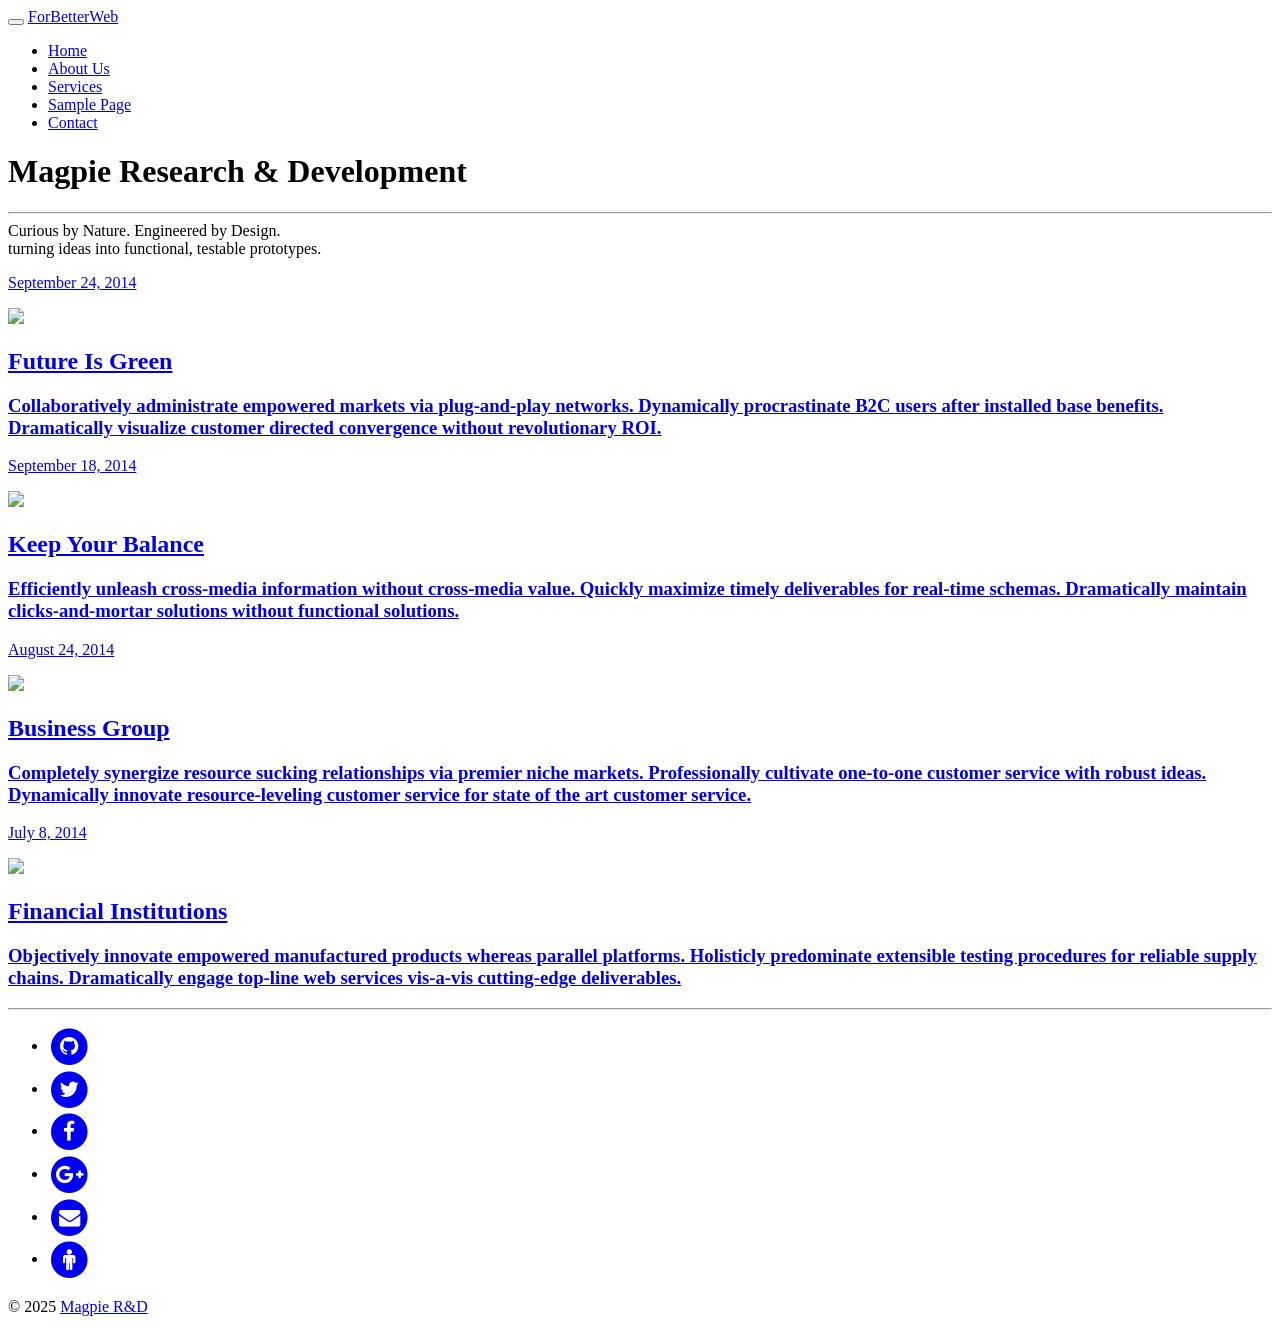
==== index.html @ 32f98511 "First commit" ====
<!DOCTYPE html>
<html lang="en">

<head>

    <meta charset="utf-8">
    <meta http-equiv="X-UA-Compatible" content="IE=edge">
    <meta name="viewport" content="width=device-width, initial-scale=1">
    <meta name="description" content="">
    <meta name="author" content="">

    <title>Magie R&D</title>

    <!-- Bootstrap Core CSS -->
    <link href="css/bootstrap.min.css" rel="stylesheet">

    <!-- Custom CSS -->
    <link href="css/small-business.css" rel="stylesheet">

    <!-- Custom Fonts -->
    <link href="http://maxcdn.bootstrapcdn.com/font-awesome/4.1.0/css/font-awesome.min.css" rel="stylesheet" type="text/css">
    <link href='http://fonts.googleapis.com/css?family=Great+Vibes' rel='stylesheet' type='text/css'>
    <link href='http://fonts.googleapis.com/css?family=Roboto:400,300,100,500,700,900' rel='stylesheet' type='text/css'>

    <!-- HTML5 Shim and Respond.js IE8 support of HTML5 elements and media queries -->
    <!-- WARNING: Respond.js doesn't work if you view the page via file:// -->
    <!--[if lt IE 9]>
        <script src="https://oss.maxcdn.com/libs/html5shiv/3.7.0/html5shiv.js"></script>
        <script src="https://oss.maxcdn.com/libs/respond.js/1.4.2/respond.min.js"></script>
    <![endif]-->

</head>

<body>

    <!-- Navigation -->
    <nav class="navbar navbar-default navbar-custom navbar-fixed-top">
        <div class="container-fluid">
            <!-- Brand and toggle get grouped for better mobile display -->
            <div class="navbar-header page-scroll">
                <button type="button" class="navbar-toggle" data-toggle="collapse" data-target="#bs-example-navbar-collapse-1">
                    <span class="sr-only">Toggle navigation</span>
                    <span class="icon-bar"></span>
                    <span class="icon-bar"></span>
                    <span class="icon-bar"></span>
                </button>
                <a class="navbar-brand" href="index.html">ForBetterWeb</a>
            </div>

            <!-- Collect the nav links, forms, and other content for toggling -->
            <div class="collapse navbar-collapse" id="bs-example-navbar-collapse-1">
                <ul class="nav navbar-nav navbar-right">
                    <li>
                        <a href="index.html">Home</a>
                    </li>
                    <li>
                        <a href="about.html">About Us</a>
                    </li>
                    <li>
                        <a href="services.html">Services</a>
                    </li>
                    <li>
                        <a href="page.html">Sample Page</a>
                    </li>
                    <li>
                        <a href="contact.html">Contact</a>
                    </li>
                </ul>
            </div>
            <!-- /.navbar-collapse -->
        </div>
        <!-- /.container -->
    </nav>

    <!-- Page Header -->
    <!-- Set your background image for this header on the line below. -->
    <header class="intro-header" style="background-image: url('img/caralog10.jpg')">
        <div class="container overlay">
            <div class="row">
                <div class="col-lg-8 col-lg-offset-2 col-md-10 col-md-offset-1">
                    <div class="site-heading">
                        <h1>Magpie Research & Development</h1>
                        <hr class="small">
                        <span class="subheading">Curious by Nature. Engineered by Design.
                            <br>turning ideas into functional, testable prototypes.</span>
                    </div>
                </div>
            </div>
        </div>
    </header>

    <!-- Main Content -->


    <div class="container-fluid container-90">
        <div class="row">

            <div class="col-md-3">
                <div class="post-preview">
                    <a href="page.html">
                        <p class="post-meta">September 24, 2014</p>
                        <img class="img-responsive" src="img/caralog4.jpg">
                        <h2 class="post-title">
                            Future Is Green
                        </h2>
                        <h3 class="post-subtitle">
                            Collaboratively administrate empowered markets via plug-and-play networks. Dynamically procrastinate B2C users after installed base benefits. Dramatically visualize customer directed convergence without revolutionary ROI.
                        </h3>
                    </a>
                </div>
            </div>

            <div class="col-md-3">
                <div class="post-preview">
                    <a href="page.html">
                        <p class="post-meta">September 18, 2014</p>
                        <img class="img-responsive" src="img/caralog5.jpg">
                        <h2 class="post-title">
                            Keep Your Balance
                        </h2>
                        <h3 class="post-subtitle">
                            Efficiently unleash cross-media information without cross-media value. Quickly maximize timely deliverables for real-time schemas. Dramatically maintain clicks-and-mortar solutions without functional solutions.
                        </h3>
                    </a>
                </div>
            </div>

            <div class="col-md-3">
                <div class="post-preview">
                    <a href="page.html">
                        <p class="post-meta">August 24, 2014</p>
                        <img class="img-responsive" src="img/caralog6.jpg">
                        <h2 class="post-title">
                            Business Group
                        </h2>
                        <h3 class="post-subtitle">
                            Completely synergize resource sucking relationships via premier niche markets. Professionally cultivate one-to-one customer service with robust ideas. Dynamically innovate resource-leveling customer service for state of the art customer service.
                        </h3>
                    </a>
                </div>
            </div>

            <div class="col-md-3">
                <div class="post-preview">
                    <a href="page.html">
                        <p class="post-meta">July 8, 2014</p>
                        <img class="img-responsive" src="img/caralog1.jpg">
                        <h2 class="post-title">
                            Financial Institutions
                        </h2>
                        <h3 class="post-subtitle">
                            Objectively innovate empowered manufactured products whereas parallel platforms. Holisticly predominate extensible testing procedures for reliable supply chains. Dramatically engage top-line web services vis-a-vis cutting-edge deliverables.
                        </h3>
                    </a>
                </div>
            </div>

        </div>
        <!-- Pager
        <ul class="pager">
            <li class="next">
                <a href="#">Older</a>
            </li>
        </ul> -->
    </div>


    <hr>

    <!-- Footer -->
    <footer>
        <div class="container">
            <div class="row">
                <div class="col-lg-8 col-lg-offset-2 col-md-10 col-md-offset-1">
                    <ul class="list-inline text-center">
                        <li>
                            <a href="https://github.com/elkindnet">
                                <span class="fa-stack fa-lg">
                                    <i class="fa fa-circle fa-stack-2x"></i>
                                    <i class="fa fa-github fa-stack-1x fa-inverse"></i>
                                </span>
                            </a>
                        </li>
                        <li>
                            <a href="https://twitter.com/jenyelkind">
                                <span class="fa-stack fa-lg">
                                    <i class="fa fa-circle fa-stack-2x"></i>
                                    <i class="fa fa-twitter fa-stack-1x fa-inverse"></i>
                                </span>
                            </a>
                        </li>
                        <li>
                            <a href="https://www.facebook.com/jenyelkind">
                                <span class="fa-stack fa-lg">
                                    <i class="fa fa-circle fa-stack-2x"></i>
                                    <i class="fa fa-facebook fa-stack-1x fa-inverse"></i>
                                </span>
                            </a>
                        </li>

                        <li>
                            <a href="https://plus.google.com/+JenyElkind/">
                                <span class="fa-stack fa-lg">
                                    <i class="fa fa-circle fa-stack-2x"></i>
                                    <i class="fa fa-google-plus fa-stack-1x fa-inverse"></i>
                                </span>
                            </a>
                        </li>
                        <li>
                            <a href="mailto:elkind@elkind.net">
                                <span class="fa-stack fa-lg">
                                    <i class="fa fa-circle fa-stack-2x"></i>
                                    <i class="fa fa-envelope fa-stack-1x fa-inverse"></i>
                                </span>
                            </a>
                        </li>
                        <li>
                            <a href="http://elkind.net">
                                <span class="fa-stack fa-lg">
                                    <i class="fa fa-circle fa-stack-2x"></i>
                                    <i class="fa fa-male fa-stack-1x fa-inverse"></i>
                                </span>
                            </a>
                        </li>
                    </ul>
                    <p class="copyright text-muted">&copy; 2025 <a href="http://magpie-rd.com">Magpie R&D</a>
                        <!--We <i class="fa fa-heart"></i> <a href="http://forbetterweb.com">Code Design</a></p>
                    -->
                </div>
            </div>
        </div>
    </footer>

    <!-- jQuery -->
    <script src="js/jquery.js"></script>

    <!-- Bootstrap Core JavaScript -->
    <script src="js/bootstrap.min.js"></script>

    <!-- Custom Theme JavaScript -->
    <script src="js/small-business.min.js"></script>

    <!-- Smooth Scroll -->
    <script src="js/SmoothScroll.js"></script>

<!--
Google Analitics
Demo Purpose Only
Change UA-XXXXXXX-X to be your site's ID
 -->
<script>
    (function(i,s,o,g,r,a,m){i['GoogleAnalyticsObject']=r;i[r]=i[r]||function(){
        (i[r].q=i[r].q||[]).push(arguments)},i[r].l=1*new Date();a=s.createElement(o),
            m=s.getElementsByTagName(o)[0];a.async=1;a.src=g;m.parentNode.insertBefore(a,m)
    })(window,document,'script','//www.google-analytics.com/analytics.js','ga');

    ga('create', 'UA-1057679-2', 'auto');
    ga('send', 'pageview');
</script>

</body>

</html>
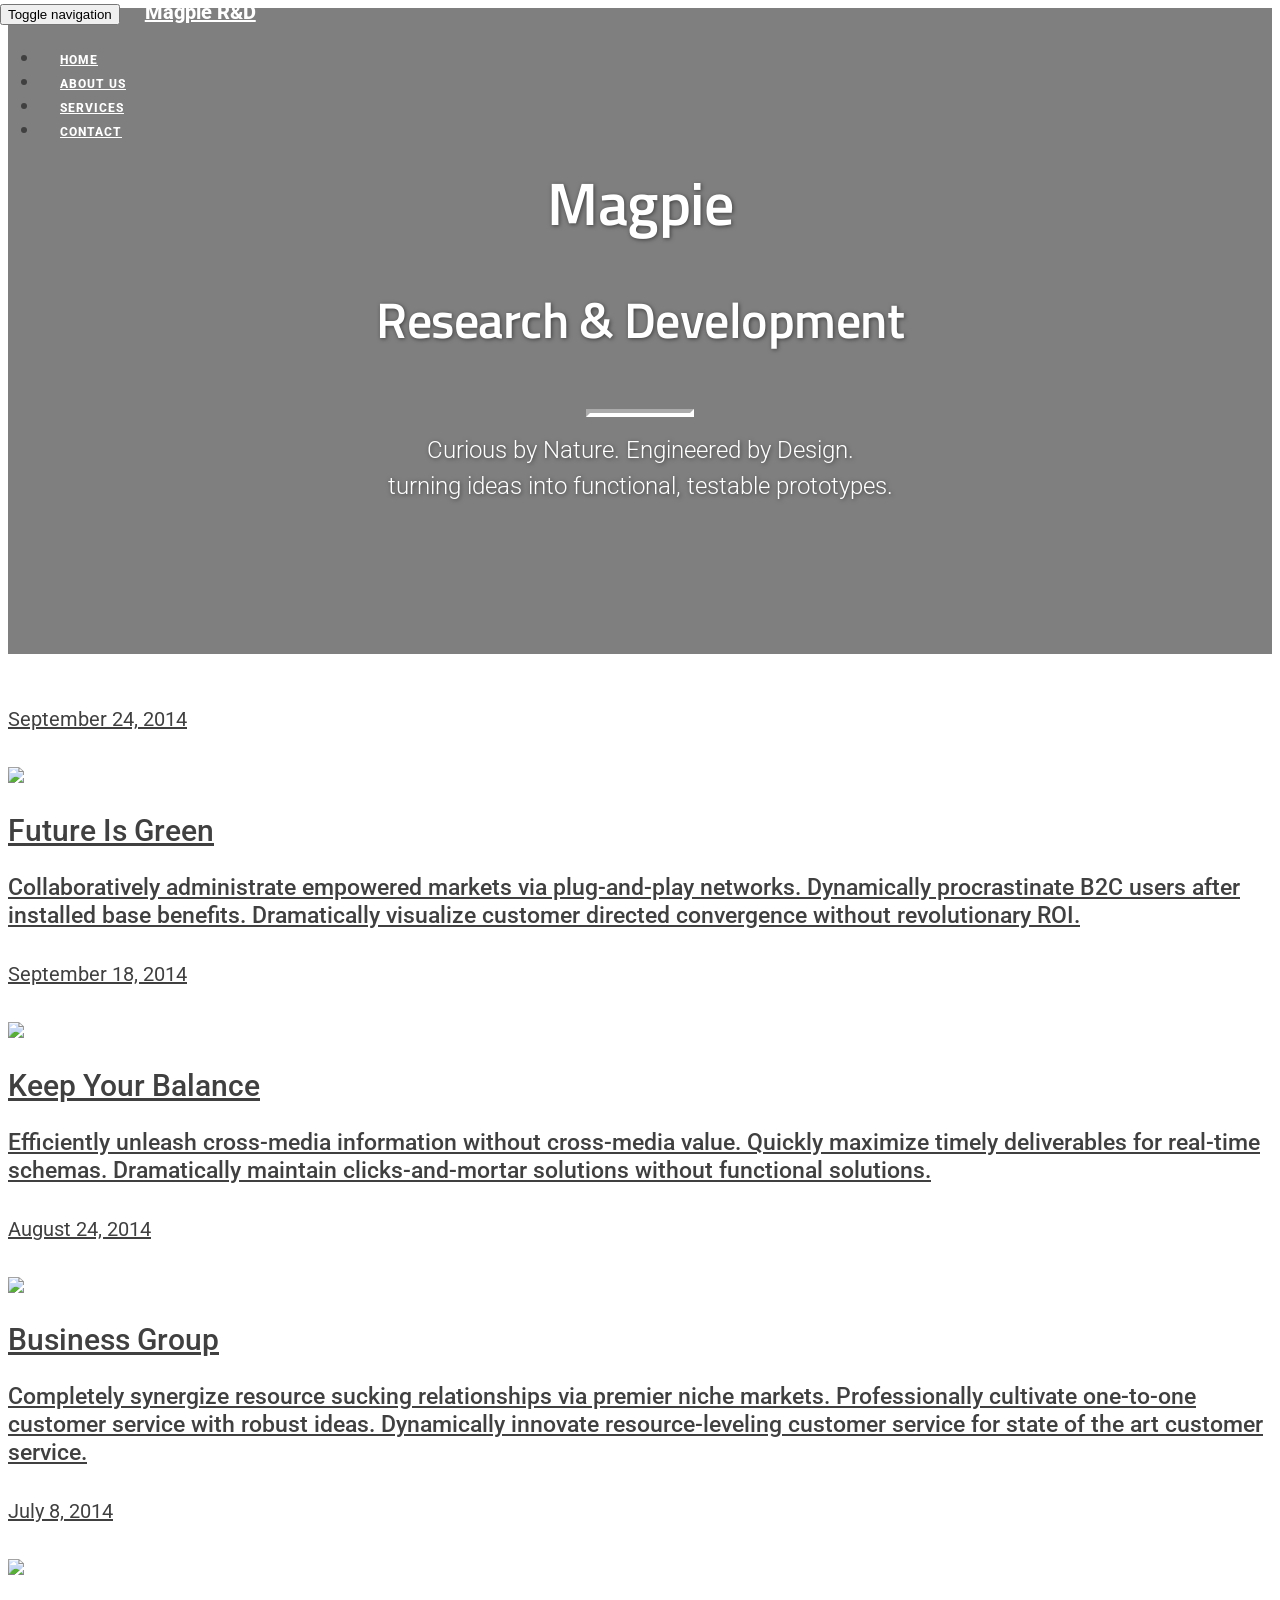
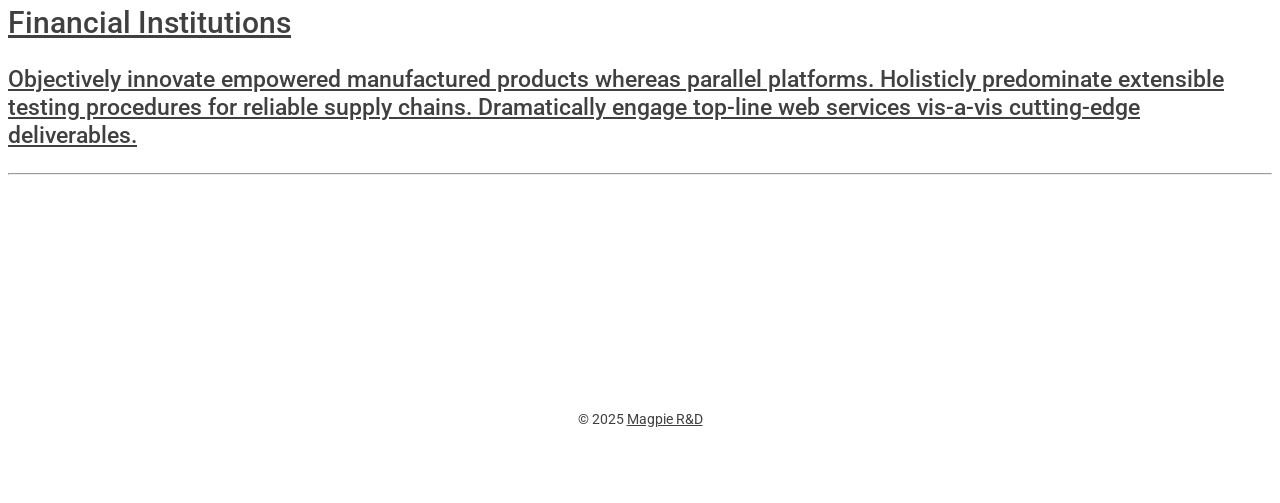
==== commit 18e97191: "First commit" ====
--- a/index.html
+++ b/index.html
@@ -18,10 +18,21 @@
     <link href="css/small-business.css" rel="stylesheet">
 
     <!-- Custom Fonts -->
-    <link href="http://maxcdn.bootstrapcdn.com/font-awesome/4.1.0/css/font-awesome.min.css" rel="stylesheet" type="text/css">
+    <link href="https://fonts.googleapis.com/css2?family=Titillium+Web:wght@300;400;600&display=swap" rel="stylesheet">
     <link href='http://fonts.googleapis.com/css?family=Great+Vibes' rel='stylesheet' type='text/css'>
     <link href='http://fonts.googleapis.com/css?family=Roboto:400,300,100,500,700,900' rel='stylesheet' type='text/css'>
 
+    <style>
+      .site-heading h1 {
+        font-family: 'Titillium Web', sans-serif;
+        font-weight: 600;
+        text-transform: none;
+      }
+
+      .site-heading {
+        text-shadow: 1px 1px 4px rgba(0, 0, 0, 0.5);
+      }
+    </style>
     <!-- HTML5 Shim and Respond.js IE8 support of HTML5 elements and media queries -->
     <!-- WARNING: Respond.js doesn't work if you view the page via file:// -->
     <!--[if lt IE 9]>
@@ -44,7 +55,7 @@
                     <span class="icon-bar"></span>
                     <span class="icon-bar"></span>
                 </button>
-                <a class="navbar-brand" href="index.html">ForBetterWeb</a>
+                <a class="navbar-brand" href="index.html">Magpie R&D</a>
             </div>
 
             <!-- Collect the nav links, forms, and other content for toggling -->
@@ -60,9 +71,6 @@
                         <a href="services.html">Services</a>
                     </li>
                     <li>
-                        <a href="page.html">Sample Page</a>
-                    </li>
-                    <li>
                         <a href="contact.html">Contact</a>
                     </li>
                 </ul>
@@ -79,7 +87,23 @@
             <div class="row">
                 <div class="col-lg-8 col-lg-offset-2 col-md-10 col-md-offset-1">
                     <div class="site-heading">
-                        <h1>Magpie Research & Development</h1>
+                        <!--<h1>Magpie Research & Development</h1>-->
+                        <h1 class="animated-header">
+  <div class="line-1">Magpie</div>
+  <div class="line-2">
+    Research & <span class="roll-prefix">De</span><span class="typewriter-text"></span>
+  </div>
+</h1>
+
+
+
+                       
+
+
+
+
+
+                        
                         <hr class="small">
                         <span class="subheading">Curious by Nature. Engineered by Design.
                             <br>turning ideas into functional, testable prototypes.</span>
@@ -258,6 +282,39 @@
     ga('send', 'pageview');
 </script>
 
+<script>
+  const words = ["velopment", "sign", "ploy"];
+  const el = document.querySelector('.typewriter-text');
+  let wordIndex = 0;
+  let charIndex = 0;
+  let typing = true;
+
+  function typeLoop() {
+    const currentWord = words[wordIndex];
+    
+    if (typing) {
+      el.textContent = currentWord.slice(0, charIndex + 1);
+      charIndex++;
+      if (charIndex === currentWord.length) {
+        typing = false;
+        setTimeout(typeLoop, 3000); // pause before backspacing
+        return;
+      }
+    } else {
+      el.textContent = currentWord.slice(0, charIndex - 1);
+      charIndex--;
+      if (charIndex === 0) {
+        typing = true;
+        wordIndex = (wordIndex + 1) % words.length;
+      }
+    }
+    setTimeout(typeLoop, typing ? 100 : 50); // typing is slower than deleting
+  }
+
+  typeLoop();
+</script>
+
+
 </body>
 
 </html>
--- a/css/small-business.css
+++ b/css/small-business.css
@@ -0,0 +1,390 @@
+/*
+ * Magpie R&D Custom Stylesheet
+ * Based on Small Business v1.0.0 by ForBetterWeb
+ * Cleaned, reorganized, and updated for branding
+ */
+
+/* ==============================
+   Typography & Base Styles
+============================== */
+body {
+  font-family: 'Roboto', sans-serif;
+  font-size: 20px;
+  color: #404040;
+  -webkit-tap-highlight-color: #0085a1;
+}
+
+h1, h2, h3, h4, h5, h6 {
+  font-weight: 500;
+}
+
+p {
+  line-height: 1.5;
+  margin: 30px 0;
+}
+
+p a {
+  text-decoration: underline;
+}
+
+a {
+  color: #404040;
+}
+
+a:hover, a:focus {
+  color: #0085a1;
+}
+
+a img:hover, a img:focus {
+  cursor: zoom-in;
+}
+
+blockquote {
+  color: #808080;
+  font-style: italic;
+}
+
+hr.small {
+  max-width: 100px;
+  margin: 15px auto;
+  border-width: 4px;
+  border-color: white;
+}
+
+/* ==============================
+   Navigation Bar
+============================== */
+.navbar-custom {
+  position: absolute;
+  top: 0;
+  left: 0;
+  width: 100%;
+  z-index: 3;
+  font-family: 'Roboto', sans-serif;
+}
+
+.navbar-custom .navbar-brand {
+  font-weight: 800;
+}
+
+.navbar-custom .nav li a {
+  text-transform: uppercase;
+  font-size: 12px;
+  font-weight: 800;
+  letter-spacing: 1px;
+}
+
+@media only screen and (min-width: 768px) {
+  .navbar-custom {
+    background: transparent;
+    border-bottom: 1px solid transparent;
+  }
+  .navbar-custom .navbar-brand {
+    color: white;
+    padding: 20px;
+  }
+  .navbar-custom .navbar-brand:hover,
+  .navbar-custom .navbar-brand:focus {
+    color: rgba(255, 255, 255, 0.8);
+  }
+  .navbar-custom .nav li a {
+    color: white;
+    padding: 20px;
+  }
+  .navbar-custom .nav li a:hover,
+  .navbar-custom .nav li a:focus {
+    color: rgba(255, 255, 255, 0.8);
+  }
+}
+
+@media only screen and (min-width: 1170px) {
+  .navbar-custom {
+    transition: background-color 0.3s;
+    transform: translate3d(0, 0, 0);
+    backface-visibility: hidden;
+  }
+  .navbar-custom.is-fixed {
+    position: fixed;
+    top: -61px;
+    background-color: rgba(255, 255, 255, 0.9);
+    border-bottom: 1px solid #f2f2f2;
+    transition: transform 0.3s;
+  }
+  .navbar-custom.is-fixed .navbar-brand,
+  .navbar-custom.is-fixed .nav li a {
+    color: #404040;
+  }
+  .navbar-custom.is-fixed .navbar-brand:hover,
+  .navbar-custom.is-fixed .nav li a:hover,
+  .navbar-custom.is-fixed .navbar-brand:focus,
+  .navbar-custom.is-fixed .nav li a:focus {
+    color: #0085a1;
+  }
+  .navbar-custom.is-visible {
+    transform: translate3d(0, 100%, 0);
+  }
+}
+
+/* ==============================
+   Header Area
+============================== */
+.intro-header {
+  background-color: #808080;
+  background: no-repeat center center;
+  background-attachment: scroll;
+  background-size: cover;
+  margin-bottom: 50px;
+}
+
+.overlay {
+  background: rgba(0, 0, 0, 0.5);
+  width: 100%;
+  height: 100%;
+}
+
+.intro-header .site-heading,
+.intro-header .page-heading,
+.intro-header .post-heading {
+  padding: 100px 0 50px;
+  color: white;
+  text-align: center;
+}
+
+@media only screen and (min-width: 768px) {
+  .intro-header .site-heading,
+  .intro-header .page-heading,
+  .intro-header .post-heading {
+    padding: 150px 0;
+  }
+  .intro-header .site-heading h1,
+  .intro-header .page-heading h1 {
+    font-size: 100px;
+  }
+}
+
+.intro-header .site-heading h1,
+.intro-header .page-heading h1 {
+  margin-top: 0;
+  font-size: 80px;
+  font-family: 'Titillium Web', sans-serif;
+  font-weight: 600;
+  letter-spacing: -0.5px;
+}
+
+.intro-header .subheading,
+.intro-header .page-heading .subheading {
+  font-size: 24px;
+  line-height: 1.5;
+  display: block;
+  font-family: 'Roboto', sans-serif;
+  font-weight: 300;
+  margin: 10px 0 0;
+}
+
+.intro-header a {
+  color: #fff;
+  border-bottom: 1px solid #ccc;
+}
+
+.intro-header a:hover {
+  text-decoration: none;
+}
+
+/* ==============================
+   Animated Header (Rolling Words)
+============================== */
+.animated-header {
+  text-align: center;
+  font-family: 'Titillium Web', sans-serif;
+  font-weight: 600;
+  line-height: 1.5;
+  margin-bottom: 30px;
+}
+
+.line-1 {
+  font-size: 60px;
+}
+
+.line-2 {
+  font-size: 50px;
+  display: inline-block;
+}
+
+.roll-prefix {
+  display: inline-block;
+}
+
+.typewriter-text {
+  display: inline-block;
+  white-space: nowrap;
+  line-height: .2;         /* ensures vertical space for descenders */
+  padding-bottom: 0.1em; /* light buffer for descenders */
+  height: 1.2em;         /* define a height instead of overflow */
+}
+
+
+
+/* ==============================
+   Posts, Captions, Footer, Buttons
+============================== */
+.section-heading {
+  font-size: 36px;
+  font-weight: 700;
+  margin-top: 10px;
+}
+
+.caption {
+  text-align: center;
+  font-size: 14px;
+  padding: 10px;
+  font-style: italic;
+  margin: 0;
+  display: block;
+  border-radius: 0 0 5px 5px;
+}
+
+footer {
+  padding: 50px 0 65px;
+}
+
+footer .list-inline {
+  margin: 0;
+  padding: 0;
+}
+
+footer .copyright {
+  font-size: 14px;
+  text-align: center;
+  margin-bottom: 0;
+}
+
+/* ==============================
+   Forms
+============================== */
+.floating-label-form-group {
+  font-size: 14px;
+  position: relative;
+  margin-bottom: 0;
+  padding-bottom: 0.5em;
+  border-bottom: 1px solid #ccc;
+}
+
+.floating-label-form-group input,
+.floating-label-form-group textarea {
+  z-index: 1;
+  position: relative;
+  border: none;
+  border-radius: 0;
+  font-size: 1.5em;
+  background: none;
+  box-shadow: none !important;
+  resize: none;
+}
+
+.floating-label-form-group label {
+  display: block;
+  position: relative;
+  top: 2em;
+  margin: 0;
+  font-size: 0.85em;
+  opacity: 0;
+  transition: top 0.3s ease, opacity 0.3s ease;
+}
+
+.floating-label-form-group-with-value label {
+  top: 0;
+  opacity: 1;
+}
+
+.floating-label-form-group-with-focus label {
+  color: #0085a1;
+}
+
+form .row:first-child .floating-label-form-group {
+  border-top: 1px solid #ccc;
+}
+
+/* ==============================
+   Buttons & Pager
+============================== */
+.btn {
+  font-family: 'Roboto', sans-serif;
+  text-transform: uppercase;
+  font-size: 14px;
+  font-weight: 800;
+  letter-spacing: 1px;
+  border-radius: 0;
+  padding: 15px 25px;
+}
+
+.btn-lg {
+  font-size: 16px;
+  padding: 25px 35px;
+}
+
+.btn-default:hover,
+.btn-default:focus {
+  background-color: #0085a1;
+  border: 1px solid #0085a1;
+  color: white;
+}
+
+.pager {
+  margin: 20px 0 0;
+  float: left;
+}
+
+.pager li > a,
+.pager li > span {
+  text-transform: uppercase;
+  font-size: 12px;
+  font-weight: 800;
+  letter-spacing: 1px;
+  display: table;
+}
+
+.pager li > a {
+  width: 6em;
+  height: 6em;
+  line-height: 5em;
+  background-color: white;
+  border-radius: 50%;
+  vertical-align: middle;
+}
+
+.pager li > a:hover,
+.pager li > a:focus {
+  color: white;
+  background-color: #0085a1;
+  border: 1px solid #0085a1;
+}
+
+.pager .disabled > a,
+.pager .disabled > a:hover,
+.pager .disabled > a:focus,
+.pager .disabled > span {
+  color: #808080;
+  background-color: #404040;
+  cursor: not-allowed;
+}
+
+/* ==============================
+   Text Selection Styling
+============================== */
+::selection {
+  color: white;
+  background: #0085a1;
+  text-shadow: none;
+}
+
+::-moz-selection {
+  color: white;
+  background: #0085a1;
+  text-shadow: none;
+}
+
+img::selection,
+img::-moz-selection {
+  background: transparent;
+  color: white;
+}
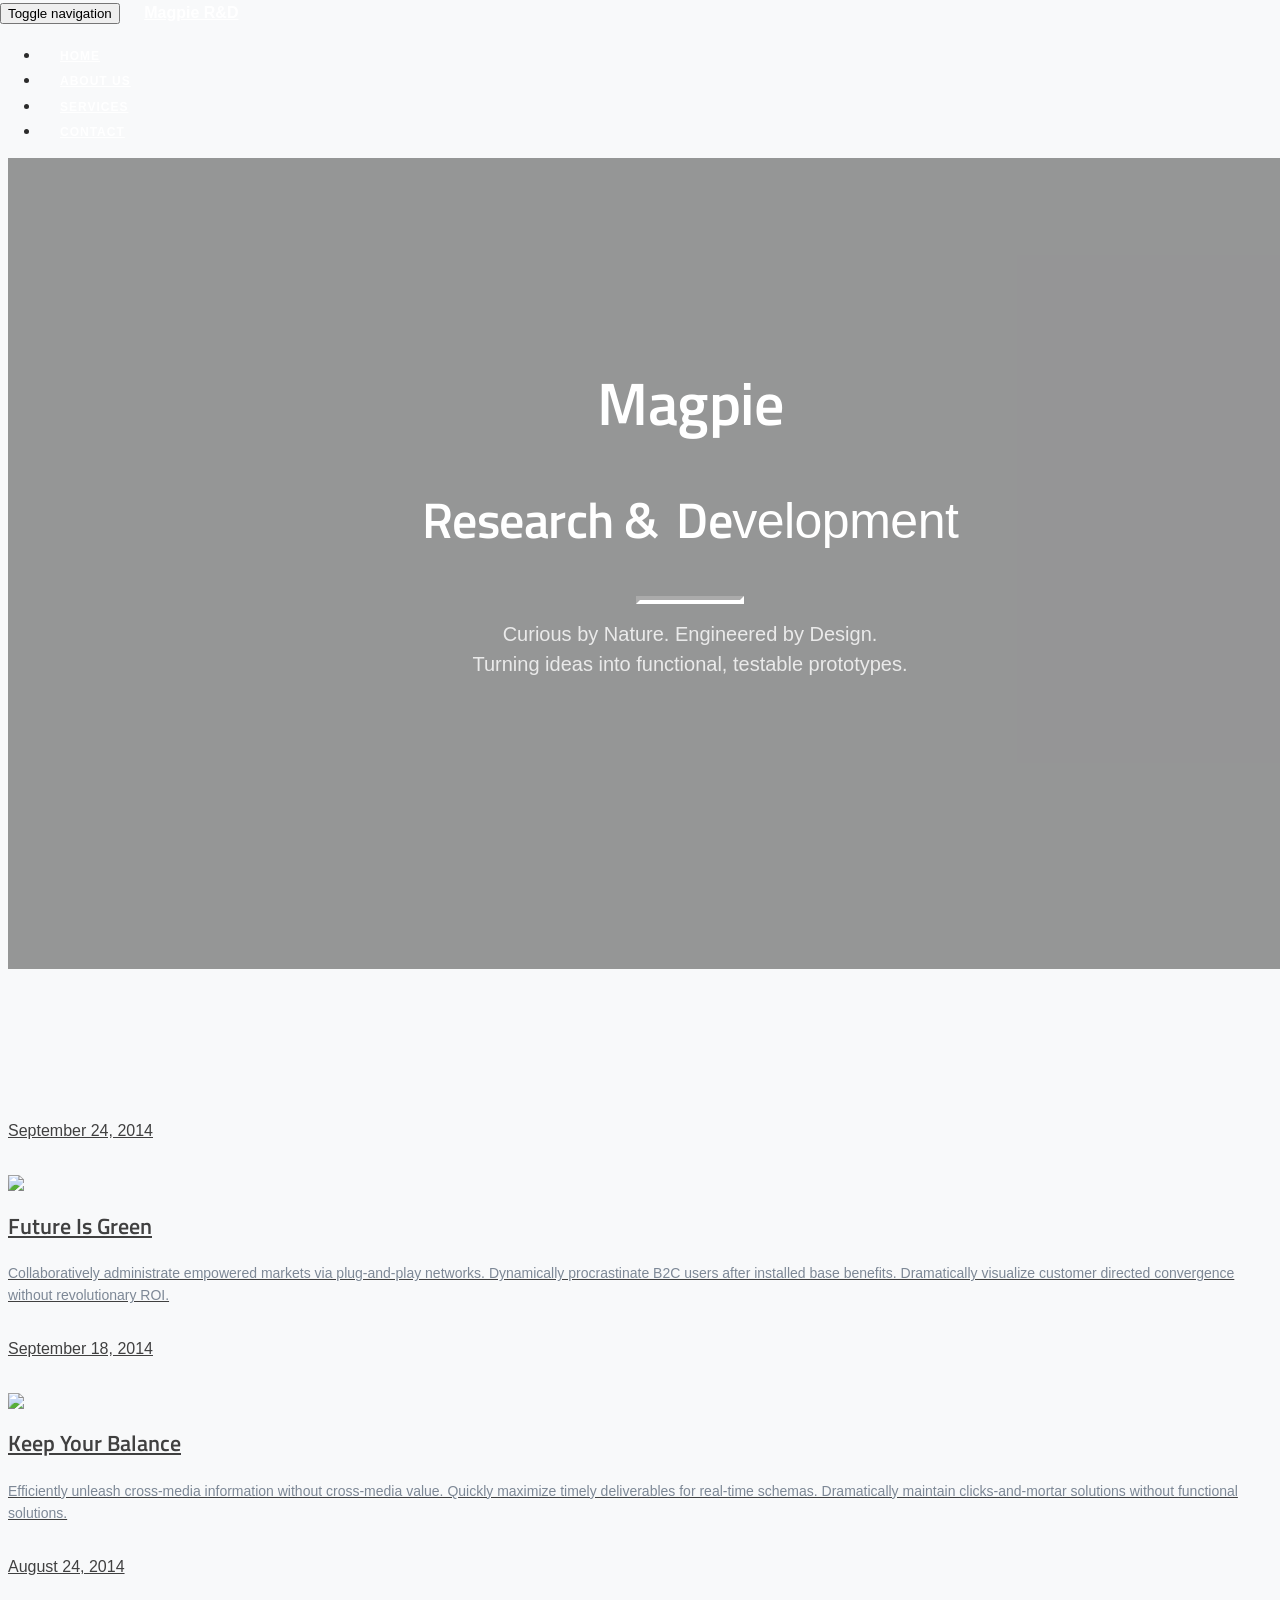
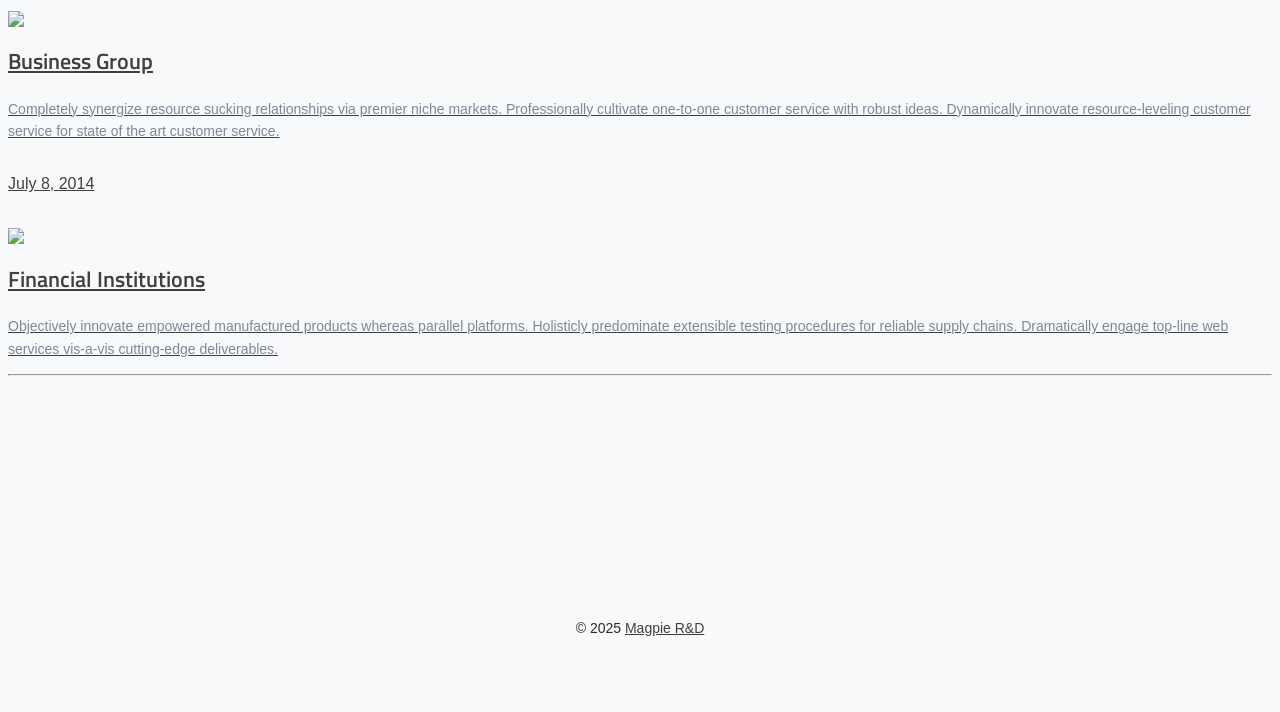
==== commit 2af578ea: "minor updates" ====
--- a/index.html
+++ b/index.html
@@ -2,7 +2,6 @@
 <html lang="en">
 
 <head>
-
     <meta charset="utf-8">
     <meta http-equiv="X-UA-Compatible" content="IE=edge">
     <meta name="viewport" content="width=device-width, initial-scale=1">
@@ -19,19 +18,70 @@
 
     <!-- Custom Fonts -->
     <link href="https://fonts.googleapis.com/css2?family=Titillium+Web:wght@300;400;600&display=swap" rel="stylesheet">
-    <link href='http://fonts.googleapis.com/css?family=Great+Vibes' rel='stylesheet' type='text/css'>
-    <link href='http://fonts.googleapis.com/css?family=Roboto:400,300,100,500,700,900' rel='stylesheet' type='text/css'>
-
-    <style>
-      .site-heading h1 {
-        font-family: 'Titillium Web', sans-serif;
-        font-weight: 600;
-        text-transform: none;
-      }
-
-      .site-heading {
-        text-shadow: 1px 1px 4px rgba(0, 0, 0, 0.5);
-      }
+
+   <!-- Custom Styles -->
+  <style>
+    body {
+      font-family: 'Titillium Web', sans-serif;
+      color: #2B2B2B;
+      background-color: #F8F9FA;
+      font-size: 16px;
+      line-height: 1.6;
+    }
+
+
+  .intro-header {
+      background-size: cover;
+      background-position: center;
+      padding: 150px 0 100px;
+      color: white;
+      text-align: center;
+      position: relative;
+      aspect-ratio: 16/9;
+    }
+
+    .overlay {
+      background-color: rgba(0, 0, 0, 0.4);
+      padding: 50px;
+    }
+
+    .site-heading h1 {
+      font-weight: 600;
+      font-size: 48px;
+      margin-bottom: 10px;
+    }
+
+    .site-heading .subheading {
+      font-size: 20px;
+      color: #eaeaea;
+    }
+
+    .post-title {
+      font-size: 22px;
+      font-weight: 600;
+      margin-top: 10px;
+    }
+
+    .post-subtitle {
+      font-size: 14px;
+      color: #7D8896;
+    }
+
+    .footer {
+      background-color: #3E5C76;
+      color: white;
+      padding: 20px 0;
+      text-align: center;
+    }
+
+    .footer a {
+      color: #6DA8A8;
+    }
+
+    .typewriter-text {
+      font-weight: 400;
+    }
+    
     </style>
     <!-- HTML5 Shim and Respond.js IE8 support of HTML5 elements and media queries -->
     <!-- WARNING: Respond.js doesn't work if you view the page via file:// -->
@@ -43,75 +93,50 @@
 </head>
 
 <body>
-
     <!-- Navigation -->
-    <nav class="navbar navbar-default navbar-custom navbar-fixed-top">
-        <div class="container-fluid">
-            <!-- Brand and toggle get grouped for better mobile display -->
-            <div class="navbar-header page-scroll">
-                <button type="button" class="navbar-toggle" data-toggle="collapse" data-target="#bs-example-navbar-collapse-1">
-                    <span class="sr-only">Toggle navigation</span>
-                    <span class="icon-bar"></span>
-                    <span class="icon-bar"></span>
-                    <span class="icon-bar"></span>
-                </button>
-                <a class="navbar-brand" href="index.html">Magpie R&D</a>
-            </div>
-
-            <!-- Collect the nav links, forms, and other content for toggling -->
-            <div class="collapse navbar-collapse" id="bs-example-navbar-collapse-1">
-                <ul class="nav navbar-nav navbar-right">
-                    <li>
-                        <a href="index.html">Home</a>
-                    </li>
-                    <li>
-                        <a href="about.html">About Us</a>
-                    </li>
-                    <li>
-                        <a href="services.html">Services</a>
-                    </li>
-                    <li>
-                        <a href="contact.html">Contact</a>
-                    </li>
-                </ul>
-            </div>
-            <!-- /.navbar-collapse -->
-        </div>
-        <!-- /.container -->
-    </nav>
+  <nav class="navbar navbar-default navbar-custom navbar-fixed-top">
+    <div class="container-fluid">
+      <div class="navbar-header page-scroll">
+        <button type="button" class="navbar-toggle" data-toggle="collapse" data-target="#bs-example-navbar-collapse-1">
+          <span class="sr-only">Toggle navigation</span>
+          <span class="icon-bar"></span>
+          <span class="icon-bar"></span>
+          <span class="icon-bar"></span>
+        </button>
+        <a class="navbar-brand" href="index.html">Magpie R&D</a>
+      </div>
+      <div class="collapse navbar-collapse" id="bs-example-navbar-collapse-1">
+        <ul class="nav navbar-nav navbar-right">
+          <li><a href="index.html">Home</a></li>
+          <li><a href="about.html">About Us</a></li>
+          <li><a href="services.html">Services</a></li>
+          <li><a href="contact.html">Contact</a></li>
+        </ul>
+      </div>
+    </div>
+  </nav>
 
     <!-- Page Header -->
     <!-- Set your background image for this header on the line below. -->
-    <header class="intro-header" style="background-image: url('img/caralog10.jpg')">
-        <div class="container overlay">
-            <div class="row">
-                <div class="col-lg-8 col-lg-offset-2 col-md-10 col-md-offset-1">
-                    <div class="site-heading">
-                        <!--<h1>Magpie Research & Development</h1>-->
-                        <h1 class="animated-header">
-  <div class="line-1">Magpie</div>
-  <div class="line-2">
-    Research & <span class="roll-prefix">De</span><span class="typewriter-text"></span>
-  </div>
-</h1>
-
-
-
-                       
-
-
-
-
-
-                        
-                        <hr class="small">
-                        <span class="subheading">Curious by Nature. Engineered by Design.
-                            <br>turning ideas into functional, testable prototypes.</span>
-                    </div>
-                </div>
-            </div>
+  <header class="intro-header" style="background-image: url('img/caralog10.jpg')">
+    <div class="container overlay">
+      <div class="row">
+        <div class="col-lg-8 col-lg-offset-2 col-md-10 col-md-offset-1">
+          <div class="site-heading">
+            <h1 class="animated-header">
+              <div class="line-1">Magpie</div>
+              <div class="line-2">
+                Research & </div>
+                <div class="line-3"><span class="roll-prefix">De</span><span class="typewriter-text"></span>
+              </div>
+            </h1>
+            <hr class="small">
+            <span class="subheading">Curious by Nature. Engineered by Design.<br>Turning ideas into functional, testable prototypes.</span>
+          </div>
         </div>
-    </header>
+      </div>
+    </div>
+  </header>
 
     <!-- Main Content -->
 
@@ -272,48 +297,39 @@
 Demo Purpose Only
 Change UA-XXXXXXX-X to be your site's ID
  -->
-<script>
-    (function(i,s,o,g,r,a,m){i['GoogleAnalyticsObject']=r;i[r]=i[r]||function(){
-        (i[r].q=i[r].q||[]).push(arguments)},i[r].l=1*new Date();a=s.createElement(o),
-            m=s.getElementsByTagName(o)[0];a.async=1;a.src=g;m.parentNode.insertBefore(a,m)
-    })(window,document,'script','//www.google-analytics.com/analytics.js','ga');
-
-    ga('create', 'UA-1057679-2', 'auto');
-    ga('send', 'pageview');
+ <!-- Scripts -->
+  <script src="js/jquery.js"></script>
+  <script src="js/bootstrap.min.js"></script>
+  <script>
+    const words = ["velopment", "sign", "ploy"];
+    const el = document.querySelector('.typewriter-text');
+    let wordIndex = 0;
+    let charIndex = 0;
+    let typing = true;
+
+    function typeLoop() {
+      const currentWord = words[wordIndex];
+      if (typing) {
+        el.textContent = currentWord.slice(0, charIndex + 1);
+        charIndex++;
+        if (charIndex === currentWord.length) {
+          typing = false;
+          setTimeout(typeLoop, 3000);
+          return;
+        }
+      } else {
+        el.textContent = currentWord.slice(0, charIndex - 1);
+        charIndex--;
+        if (charIndex === 0) {
+          typing = true;
+          wordIndex = (wordIndex + 1) % words.length;
+        }
+      }
+      setTimeout(typeLoop, typing ? 100 : 50);
+    }
+    typeLoop();
 </script>
 
-<script>
-  const words = ["velopment", "sign", "ploy"];
-  const el = document.querySelector('.typewriter-text');
-  let wordIndex = 0;
-  let charIndex = 0;
-  let typing = true;
-
-  function typeLoop() {
-    const currentWord = words[wordIndex];
-    
-    if (typing) {
-      el.textContent = currentWord.slice(0, charIndex + 1);
-      charIndex++;
-      if (charIndex === currentWord.length) {
-        typing = false;
-        setTimeout(typeLoop, 3000); // pause before backspacing
-        return;
-      }
-    } else {
-      el.textContent = currentWord.slice(0, charIndex - 1);
-      charIndex--;
-      if (charIndex === 0) {
-        typing = true;
-        wordIndex = (wordIndex + 1) % words.length;
-      }
-    }
-    setTimeout(typeLoop, typing ? 100 : 50); // typing is slower than deleting
-  }
-
-  typeLoop();
-</script>
-
 
 </body>
 
--- a/css/small-business.css
+++ b/css/small-business.css
@@ -206,6 +206,11 @@
 }
 
 .line-2 {
+  font-size: 50px;
+  display: inline-block;
+}
+
+.line-3 {
   font-size: 50px;
   display: inline-block;
 }
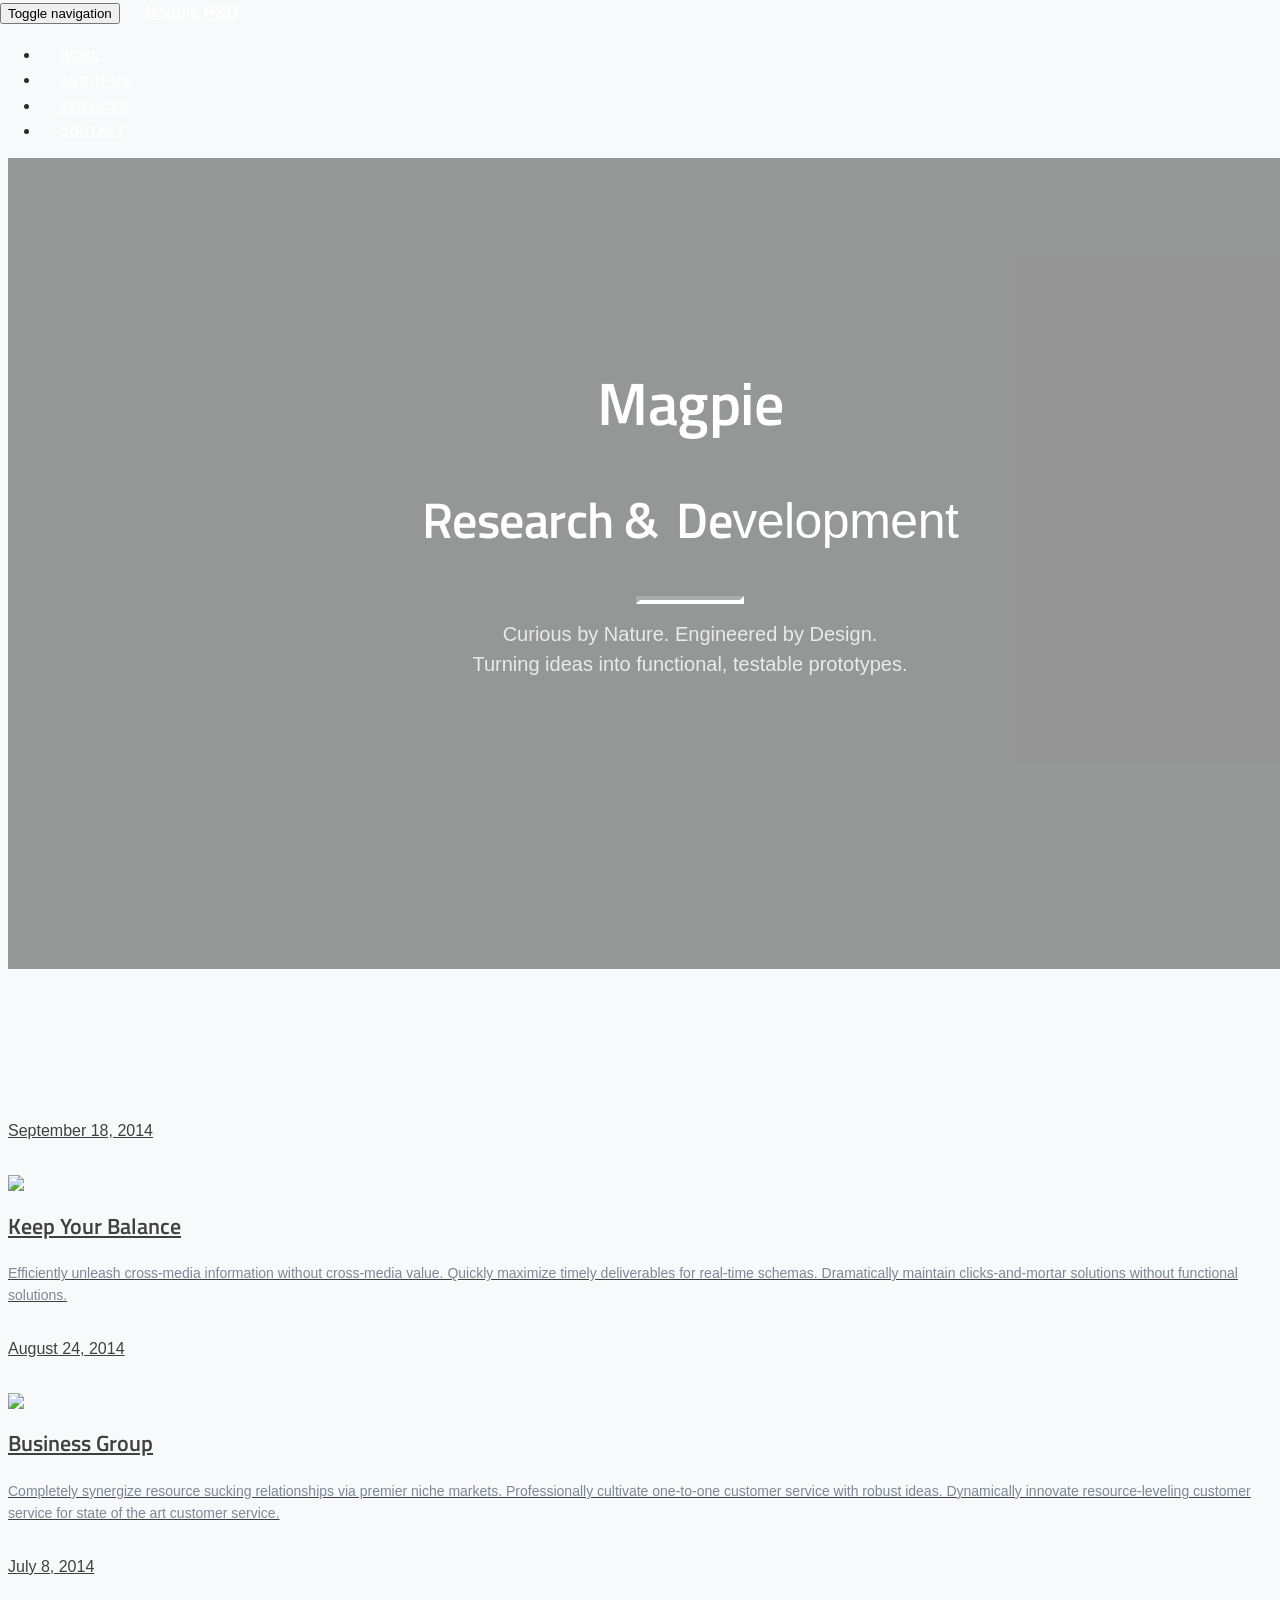
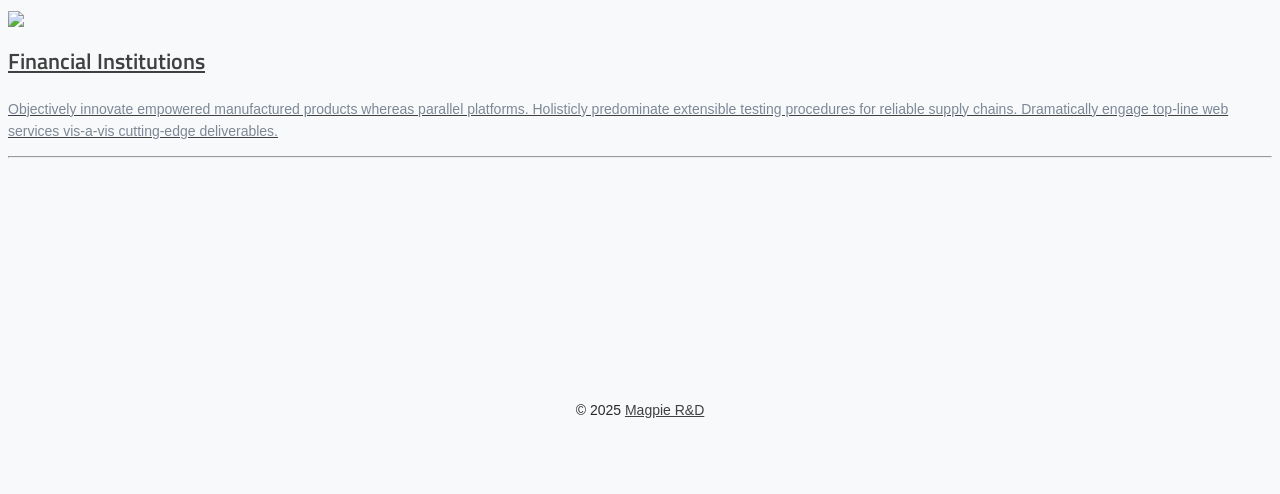
==== commit ae3aed0b: "removed future is green" ====
--- a/index.html
+++ b/index.html
@@ -144,20 +144,7 @@
     <div class="container-fluid container-90">
         <div class="row">
 
-            <div class="col-md-3">
-                <div class="post-preview">
-                    <a href="page.html">
-                        <p class="post-meta">September 24, 2014</p>
-                        <img class="img-responsive" src="img/caralog4.jpg">
-                        <h2 class="post-title">
-                            Future Is Green
-                        </h2>
-                        <h3 class="post-subtitle">
-                            Collaboratively administrate empowered markets via plug-and-play networks. Dynamically procrastinate B2C users after installed base benefits. Dramatically visualize customer directed convergence without revolutionary ROI.
-                        </h3>
-                    </a>
-                </div>
-            </div>
+            
 
             <div class="col-md-3">
                 <div class="post-preview">
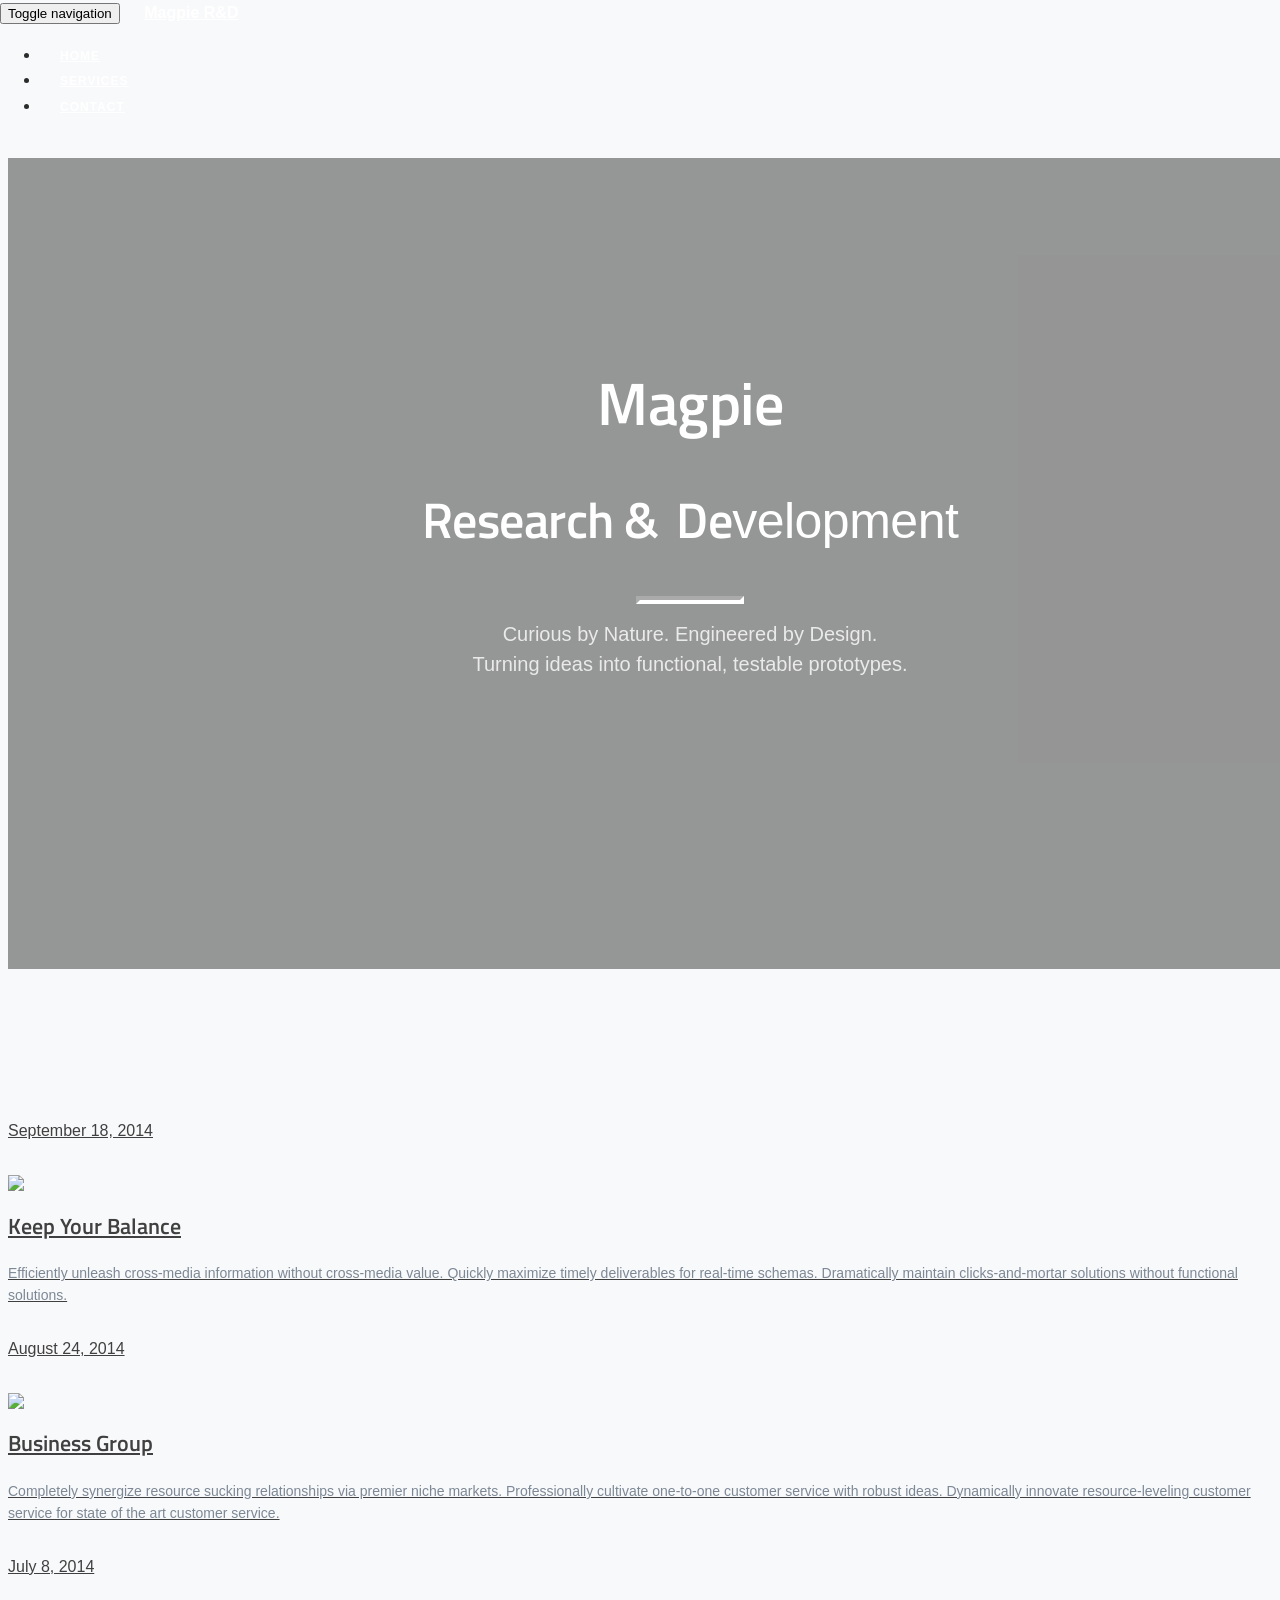
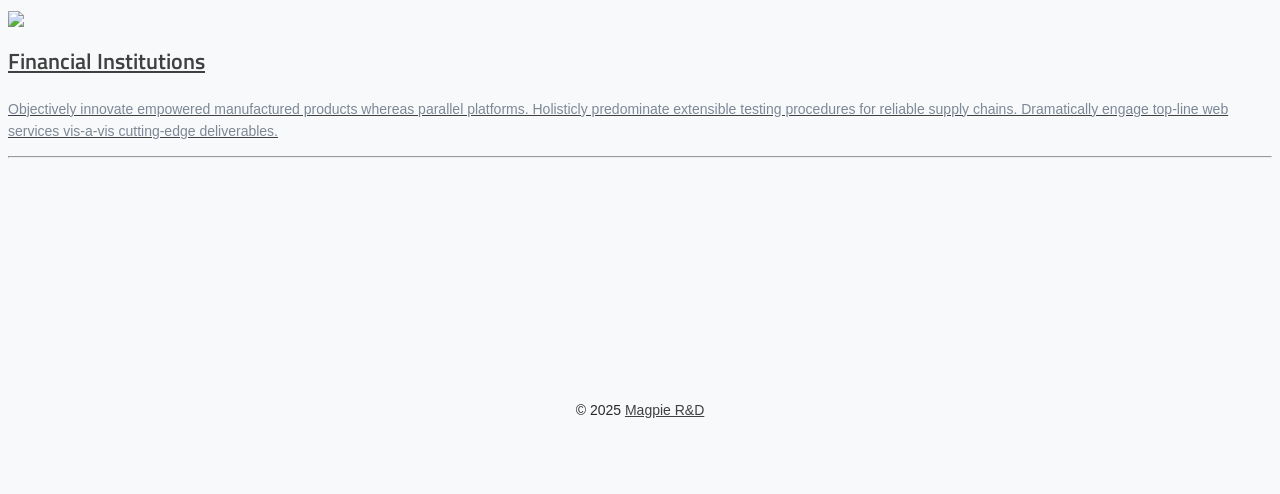
==== commit 14ea8387: "removed about us section" ====
--- a/index.html
+++ b/index.html
@@ -108,7 +108,6 @@
       <div class="collapse navbar-collapse" id="bs-example-navbar-collapse-1">
         <ul class="nav navbar-nav navbar-right">
           <li><a href="index.html">Home</a></li>
-          <li><a href="about.html">About Us</a></li>
           <li><a href="services.html">Services</a></li>
           <li><a href="contact.html">Contact</a></li>
         </ul>
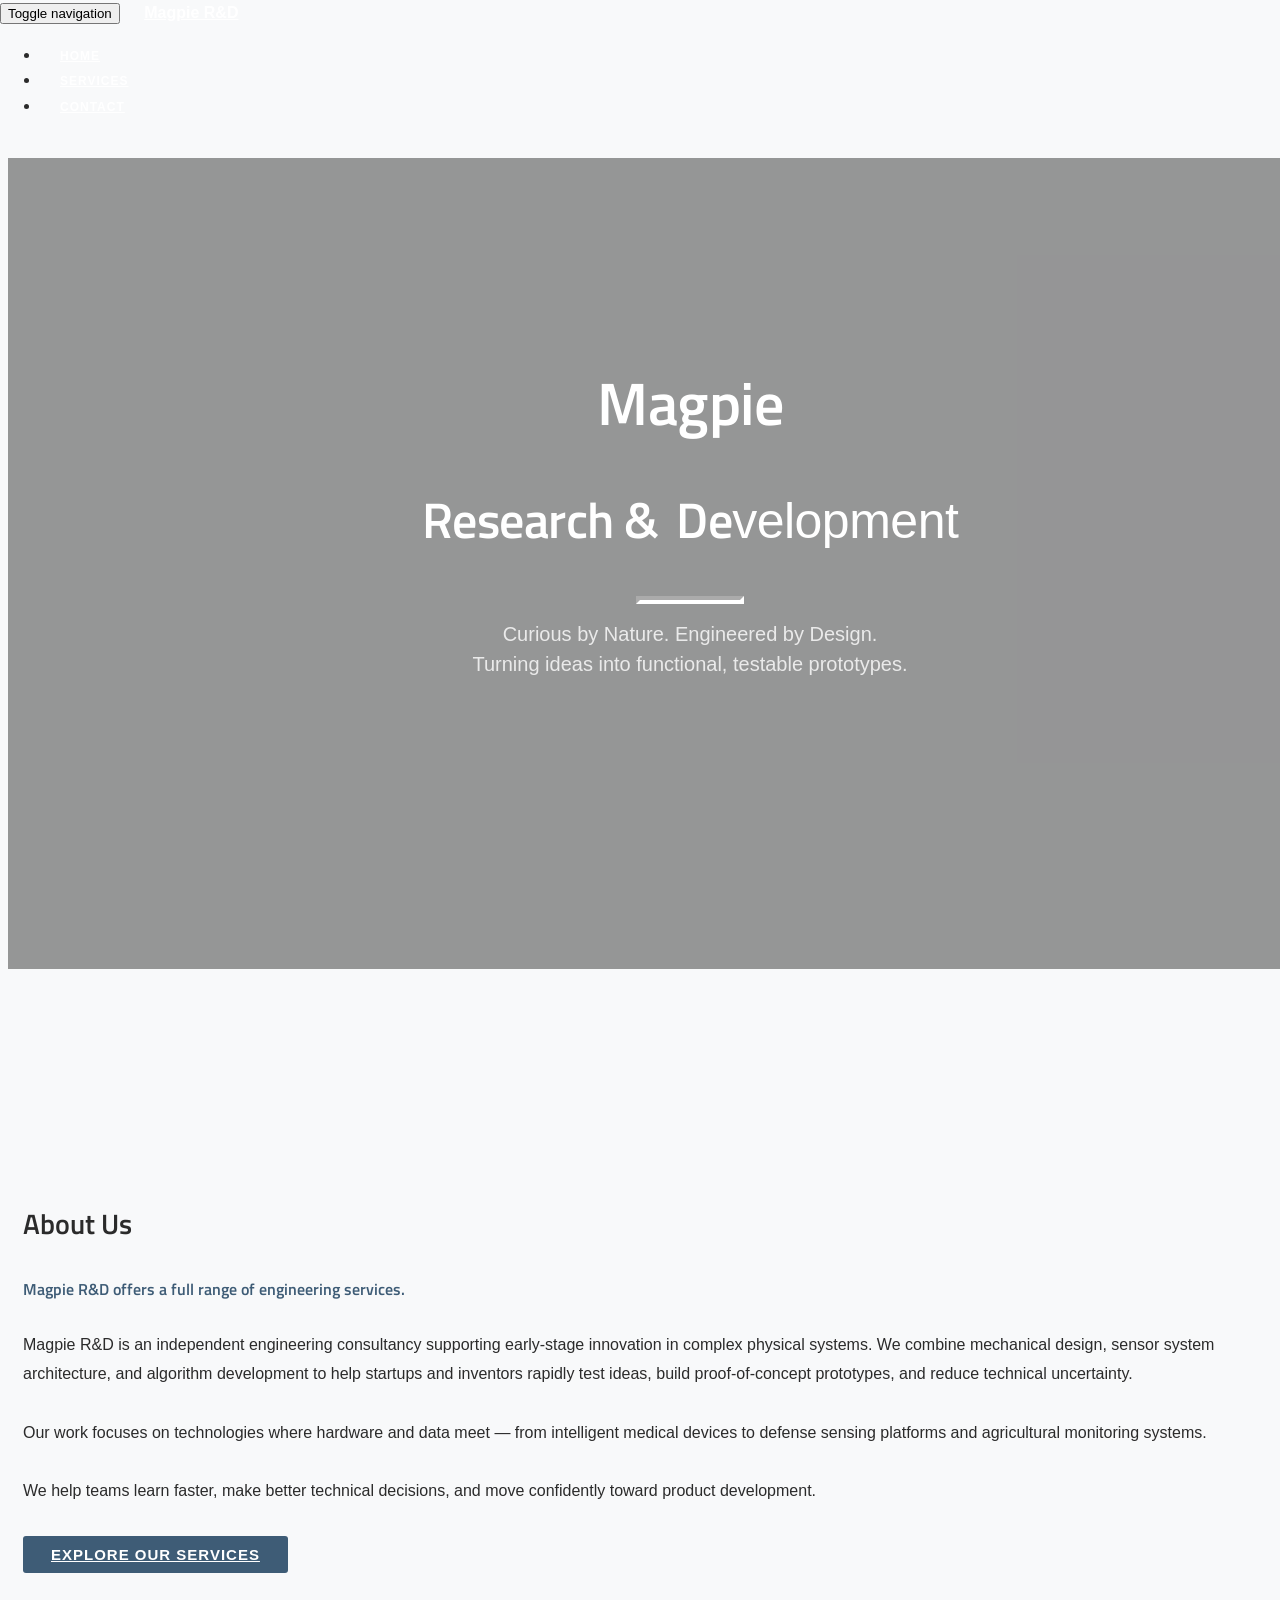
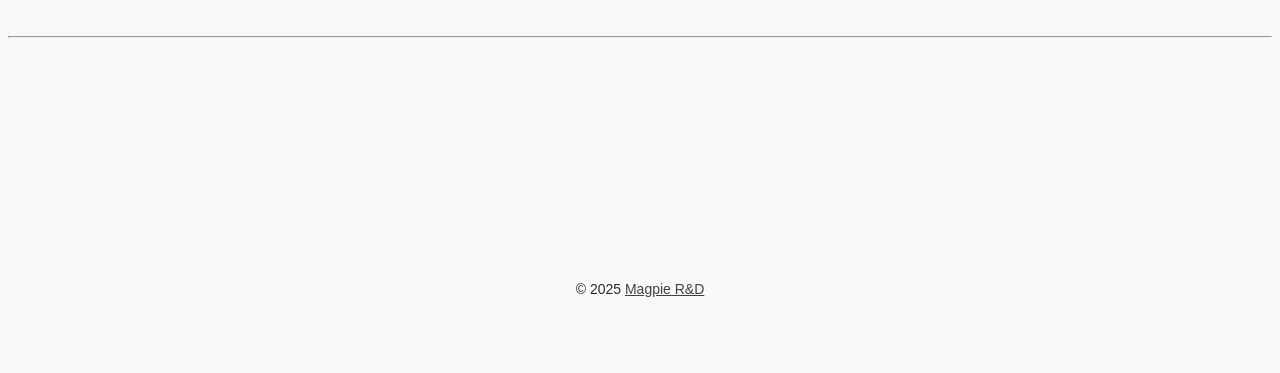
==== commit 3a6be4fe: "removed blogs and updated home page with about us section" ====
--- a/index.html
+++ b/index.html
@@ -1,3 +1,13 @@
+<!--
+  Template by elkind.net
+  Copyright 1994-2047 elkind.net
+  Licensed under the Apache License, Version 2.0
+  https://www.apache.org/licenses/LICENSE-2.0
+
+  You may not use this file except in compliance with the License.
+  You may obtain a copy of the License at:
+  https://www.apache.org/licenses/LICENSE-2.0
+-->
 <!DOCTYPE html>
 <html lang="en">
 
@@ -137,66 +147,34 @@
     </div>
   </header>
 
-    <!-- Main Content -->
-
-
-    <div class="container-fluid container-90">
+    <!-- About Us Section -->
+    <div class="container" style="padding: 60px 15px;">
         <div class="row">
-
-            
-
-            <div class="col-md-3">
-                <div class="post-preview">
-                    <a href="page.html">
-                        <p class="post-meta">September 18, 2014</p>
-                        <img class="img-responsive" src="img/caralog5.jpg">
-                        <h2 class="post-title">
-                            Keep Your Balance
-                        </h2>
-                        <h3 class="post-subtitle">
-                            Efficiently unleash cross-media information without cross-media value. Quickly maximize timely deliverables for real-time schemas. Dramatically maintain clicks-and-mortar solutions without functional solutions.
-                        </h3>
-                    </a>
-                </div>
+            <div class="col-lg-8 col-lg-offset-2 col-md-10 col-md-offset-1">
+
+                <h2 style="font-weight: 600; font-size: 28px; margin-bottom: 6px; color: #2B2B2B;">About Us</h2>
+                <p style="font-size: 16px; color: #3E5C76; font-weight: 600; margin-bottom: 24px;">
+                    Magpie R&amp;D offers a full range of engineering services.
+                </p>
+
+                <p style="font-size: 16px; line-height: 1.8; color: #2B2B2B; margin-bottom: 18px;">
+                    Magpie R&amp;D is an independent engineering consultancy supporting early-stage innovation in complex physical systems. We combine mechanical design, sensor system architecture, and algorithm development to help startups and inventors rapidly test ideas, build proof-of-concept prototypes, and reduce technical uncertainty.
+                </p>
+
+                <p style="font-size: 16px; line-height: 1.8; color: #2B2B2B; margin-bottom: 18px;">
+                    Our work focuses on technologies where hardware and data meet — from intelligent medical devices to defense sensing platforms and agricultural monitoring systems.
+                </p>
+
+                <p style="font-size: 16px; line-height: 1.8; color: #2B2B2B; margin-bottom: 36px;">
+                    We help teams learn faster, make better technical decisions, and move confidently toward product development.
+                </p>
+
+                <a href="services.html" class="btn btn-default" style="background-color: #3E5C76; color: white; border: none; padding: 10px 28px; font-size: 15px; font-weight: 600; border-radius: 3px;">
+                    Explore Our Services
+                </a>
+
             </div>
-
-            <div class="col-md-3">
-                <div class="post-preview">
-                    <a href="page.html">
-                        <p class="post-meta">August 24, 2014</p>
-                        <img class="img-responsive" src="img/caralog6.jpg">
-                        <h2 class="post-title">
-                            Business Group
-                        </h2>
-                        <h3 class="post-subtitle">
-                            Completely synergize resource sucking relationships via premier niche markets. Professionally cultivate one-to-one customer service with robust ideas. Dynamically innovate resource-leveling customer service for state of the art customer service.
-                        </h3>
-                    </a>
-                </div>
-            </div>
-
-            <div class="col-md-3">
-                <div class="post-preview">
-                    <a href="page.html">
-                        <p class="post-meta">July 8, 2014</p>
-                        <img class="img-responsive" src="img/caralog1.jpg">
-                        <h2 class="post-title">
-                            Financial Institutions
-                        </h2>
-                        <h3 class="post-subtitle">
-                            Objectively innovate empowered manufactured products whereas parallel platforms. Holisticly predominate extensible testing procedures for reliable supply chains. Dramatically engage top-line web services vis-a-vis cutting-edge deliverables.
-                        </h3>
-                    </a>
-                </div>
-            </div>
-
         </div>
-        <!-- Pager
-        <ul class="pager">
-            <li class="next">
-                <a href="#">Older</a>
-            </li>
-        </ul> -->
     </div>
 
 
@@ -242,7 +220,7 @@
                             </a>
                         </li>
                         <li>
-                            <a href="mailto:elkind@elkind.net">
+                            <a href="/cdn-cgi/l/email-protection#a0c5cccbc9cec4e0c5cccbc9cec48ecec5d4">
                                 <span class="fa-stack fa-lg">
                                     <i class="fa fa-circle fa-stack-2x"></i>
                                     <i class="fa fa-envelope fa-stack-1x fa-inverse"></i>
@@ -267,7 +245,7 @@
     </footer>
 
     <!-- jQuery -->
-    <script src="js/jquery.js"></script>
+    <script data-cfasync="false" src="/cdn-cgi/scripts/5c5dd728/cloudflare-static/email-decode.min.js"></script><script src="js/jquery.js"></script>
 
     <!-- Bootstrap Core JavaScript -->
     <script src="js/bootstrap.min.js"></script>
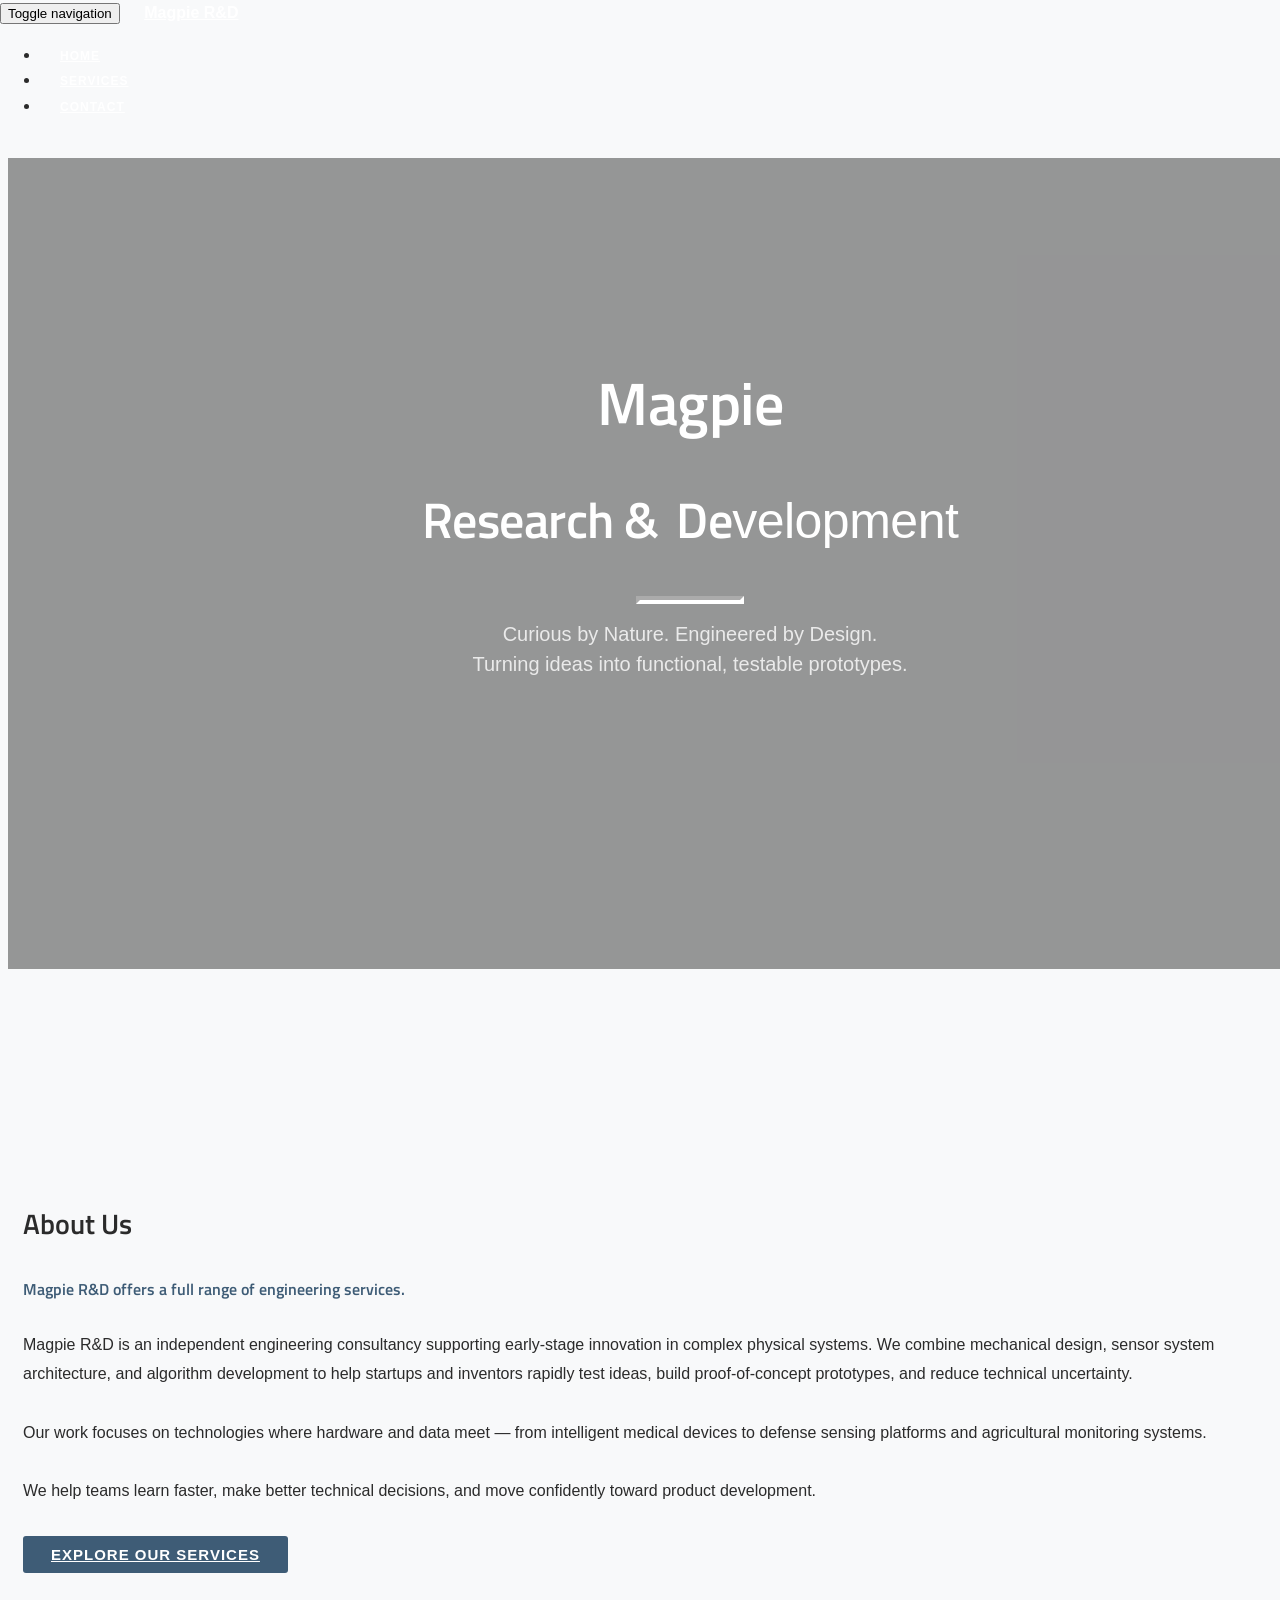
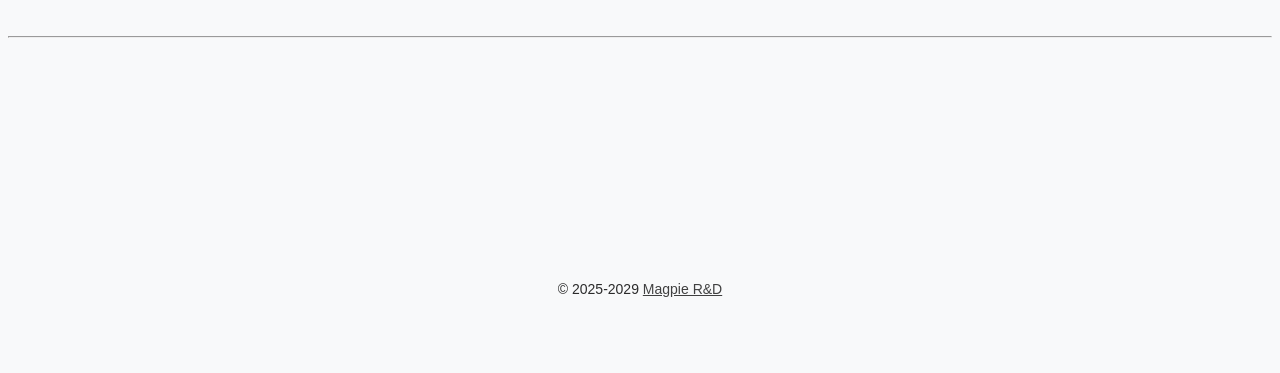
==== commit 560f95ea: "contact image links removed" ====
--- a/index.html
+++ b/index.html
@@ -236,7 +236,7 @@
                             </a>
                         </li>
                     </ul>
-                    <p class="copyright text-muted">&copy; 2025 <a href="http://magpie-rd.com">Magpie R&D</a>
+                    <p class="copyright text-muted">&copy; 2025-2029 <a href="http://magpie-rd.com">Magpie R&D</a>
                         <!--We <i class="fa fa-heart"></i> <a href="http://forbetterweb.com">Code Design</a></p>
                     -->
                 </div>
